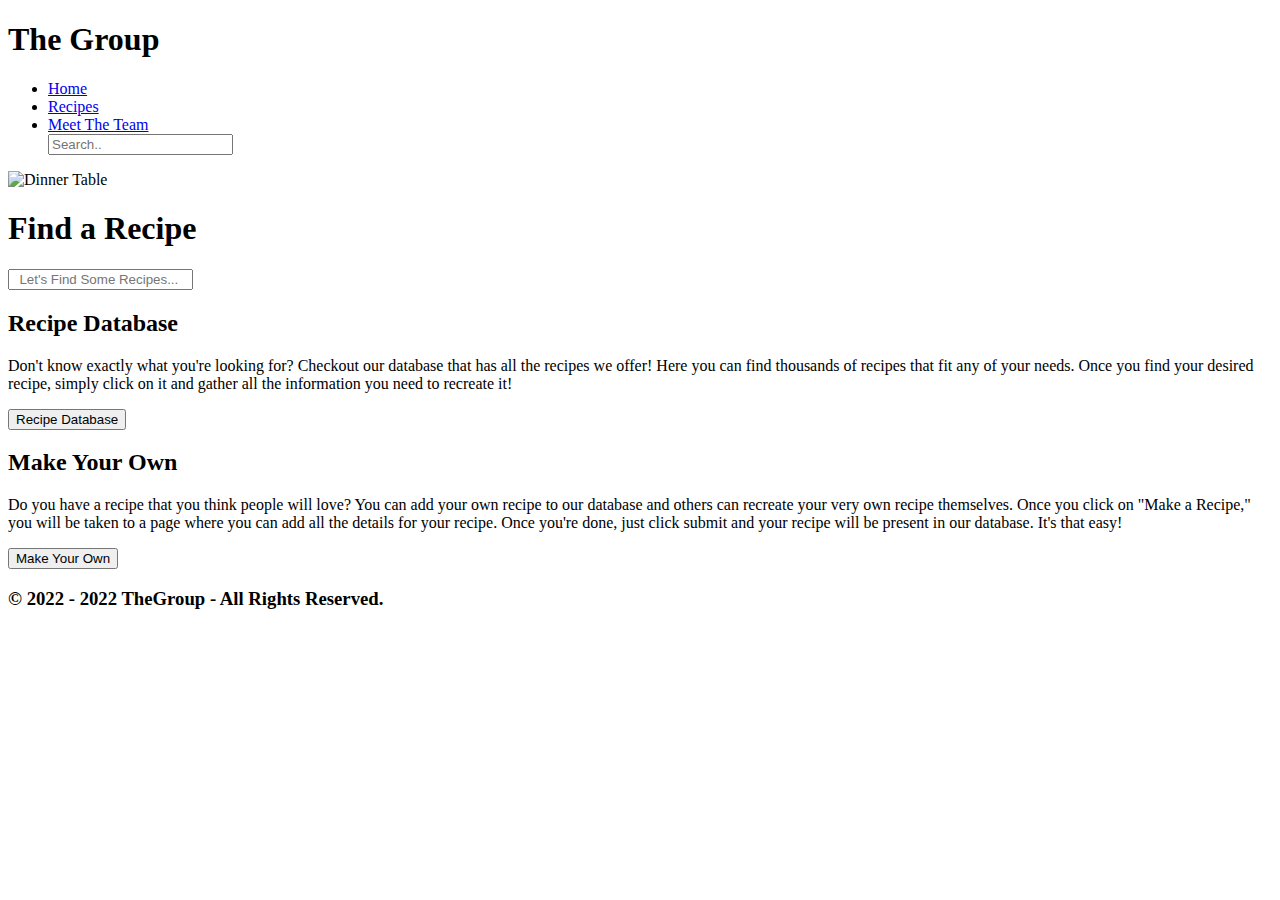
==== index.html @ 80baccbc "finished home page" ====
<!DOCTYPE html>
<html lang="en">
	<head>
		<link rel="stylesheet" href="masterStyles.css">
		<link rel="icon" href="tile.png">
		
		 <meta name="viewport" content="width=device-width, initial-scale=1.0">
	
		<title>Home Page</title>
	</head>
	<body>
        <div class="wrapper">   
            <div class = "a">
                <h1> The Group </h1>
                <nav id = "navbar">
                    <div class = "navitems">
                        <ul>
                            <li><a href = "/">Home</a></li>
                            <li><a href = "/recipes.html">Recipes</a></li>
                            <li><a href = "/aboutus.html">Meet The Team</a></li>
                            <div class="search">
                                <input type="text" placeholder="Search..">
                            </div>
                        </ul>
                    </div>
                </nav>
            </div>

            <div class = "b"> 
                <div class = "home">
                    <div class = "home-search">
                        <img src = "Images/fruit.jpeg" alt = "Dinner Table">
                        <h1>Find a Recipe</h1>
                        <input type="text" placeholder="  Let's Find Some Recipes...">
                    </div>

                    <div class = "home-text1">
                        <h2>Recipe Database</h2>
                        <p>Don't know exactly what you're looking for? Checkout our database that has all the recipes we offer! Here you can find thousands of recipes that fit any of your needs. Once you find your desired recipe, simply click on it and gather all the information you need to recreate it!</p>
                        <button type="button">Recipe Database</button>
                    </div>

                    <div class = "home-text2">
                        <h2>Make Your Own</h2>
                        <p>Do you have a recipe that you think people will love? You can add your own recipe to our database and others can recreate your very own recipe themselves. Once you click on "Make a Recipe," you will be taken to a page where you can add all the details for your recipe. Once you're done, just click submit and your recipe will be present in our database. It's that easy!</p>
                        <button type="button">Make Your Own</button>
                    </div>
                </div>
            </div>
                    
            <div class = "c"> 
                <h3>© 2022 - 2022 TheGroup - All Rights Reserved.</h3>    
            </div>
        </div>
	</body>	
</html>
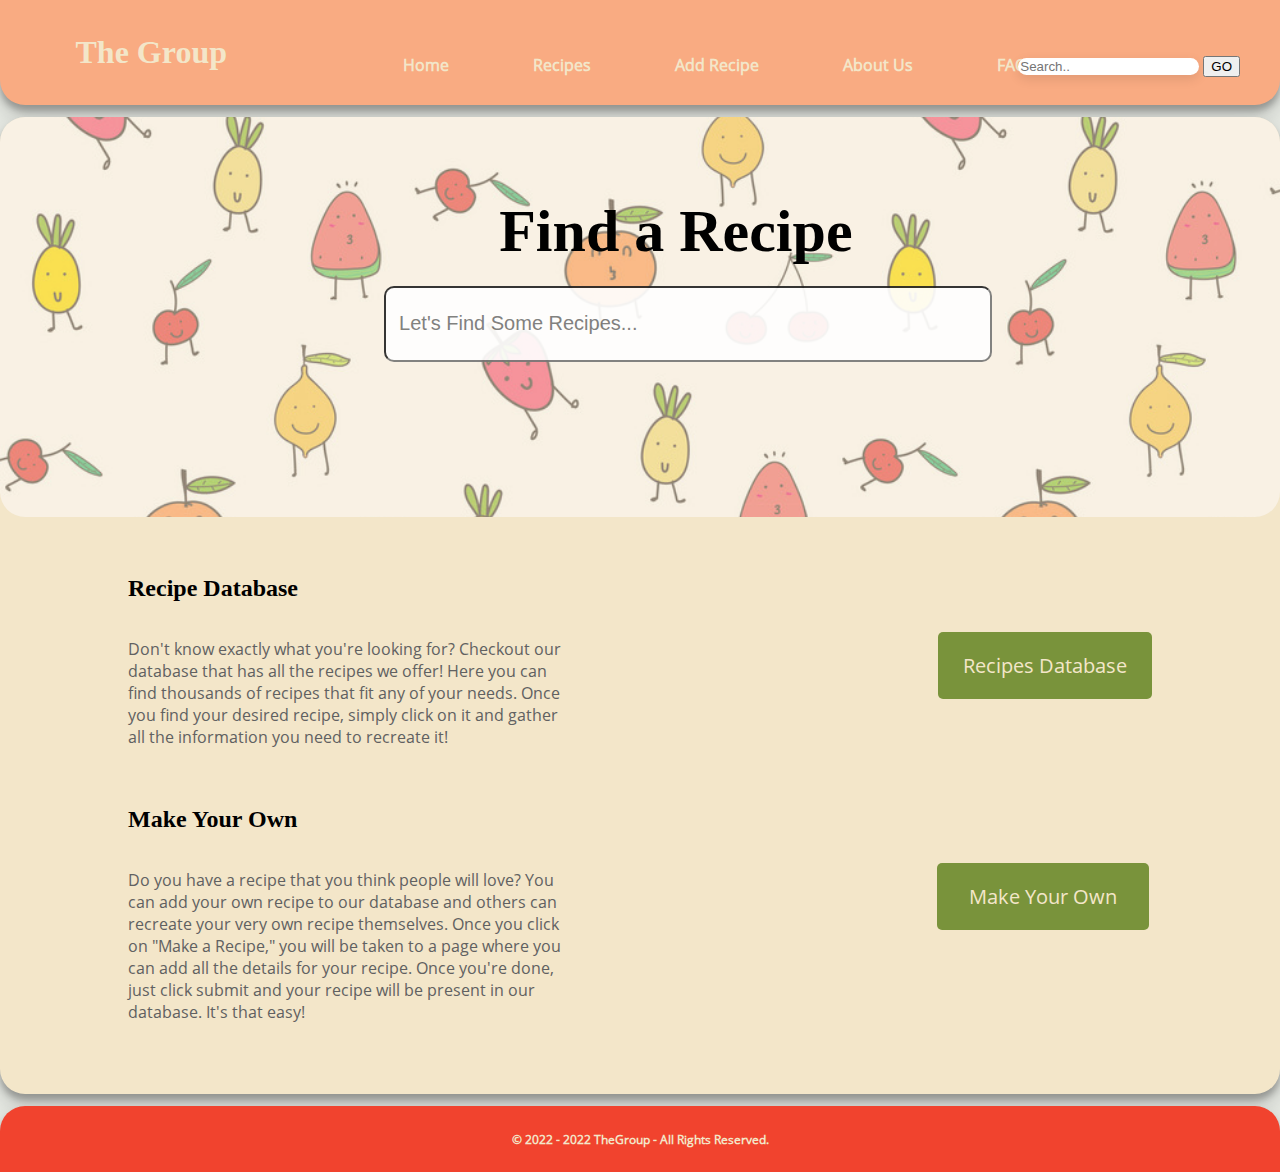
==== commit 395bfc5f: "theoretical search functionality utilizing app.py" ====
--- a/index.html
+++ b/index.html
@@ -1,56 +1,425 @@
 <!DOCTYPE html>
 <html lang="en">
 	<head>
-		<link rel="stylesheet" href="masterStyles.css">
+		<link rel="stylesheet" href="./masterStyles.css">
 		<link rel="icon" href="tile.png">
 		
 		 <meta name="viewport" content="width=device-width, initial-scale=1.0">
 	
 		<title>Home Page</title>
+        <style>
+            .box{
+                border: 2px solid rgb(118, 45, 45);
+                margin: 2%;
+                padding: 2%;
+                background-color: whitesmoke;
+                border-radius: 25px;
+                box-shadow: rgba(50, 50, 93, 0.25) 0px 13px 27px -5px, rgba(0, 0, 0, 0.3) 0px 8px 16px -8px;
+            }
+    
+            .hidden {
+                 display: none;
+            }
+
+            #addrecipe{
+                /* border: 1px solid black;  */
+                margin: auto; 
+                padding: 5%;
+            }
+
+            .Input{
+               /* text-align: center; */
+               margin: auto; 
+            }
+
+         </style>
 	</head>
 	<body>
         <div class="wrapper">   
             <div class = "a">
-                <h1> The Group </h1>
+                <h1> The Group</h1>
                 <nav id = "navbar">
                     <div class = "navitems">
                         <ul>
-                            <li><a href = "/">Home</a></li>
-                            <li><a href = "/recipes.html">Recipes</a></li>
-                            <li><a href = "/aboutus.html">Meet The Team</a></li>
+                            <li><div class="nav-item" id="showHome">Home</div></li>
+                            <li><div class="nav-item" id="showRecipes">Recipes</div></li>
+                            <li> <div class="nav-item" id="addRecipeForm">Add Recipe</div></li>
+                            <li> <div class="nav-item" id="showAboutUs">About Us</div></li>
+                            <li> <div class="nav-item" id="showFAQ">FAQ</div></li>
+
                             <div class="search">
-                                <input type="text" placeholder="Search..">
+                                <input id="searchOne" type="text" placeholder="Search..">
+                                <button id="searchButtonOne">GO</button>
                             </div>
+                             
                         </ul>
                     </div>
                 </nav>
             </div>
 
             <div class = "b"> 
-                <div class = "home">
-                    <div class = "home-search">
-                        <img src = "Images/fruit.jpeg" alt = "Dinner Table">
-                        <h1>Find a Recipe</h1>
-                        <input type="text" placeholder="  Let's Find Some Recipes...">
+
+                    <!-- The info that was on the home page -->
+                    <div class = "home" id="home">
+                        <div class = "home-search">
+                            <img src = "Images/fruit.jpeg" alt = "Fruit">
+                            <h1>Find a Recipe</h1>
+                            <input type="text" placeholder="  Let's Find Some Recipes...">
+                        </div>
+
+                        <div class = "home-text1">
+                            <h2>Recipe Database</h2>
+                            <p>Don't know exactly what you're looking for? Checkout our database that has all the recipes we offer! Here you can find thousands of recipes that fit any of your needs. Once you find your desired recipe, simply click on it and gather all the information you need to recreate it!</p>
+                            <a id = "recipes2">Recipes Database</a>
+                        </div>
+
+                        <div class = "home-text2">
+                            <h2>Make Your Own</h2>
+                            <p>Do you have a recipe that you think people will love? You can add your own recipe to our database and others can recreate your very own recipe themselves. Once you click on "Make a Recipe," you will be taken to a page where you can add all the details for your recipe. Once you're done, just click submit and your recipe will be present in our database. It's that easy!</p>
+                            <a id = "recipes2">Make Your Own</a>
+                        </div>
                     </div>
 
-                    <div class = "home-text1">
-                        <h2>Recipe Database</h2>
-                        <p>Don't know exactly what you're looking for? Checkout our database that has all the recipes we offer! Here you can find thousands of recipes that fit any of your needs. Once you find your desired recipe, simply click on it and gather all the information you need to recreate it!</p>
-                        <button type="button">Recipe Database</button>
-                    </div>
-
-                    <div class = "home-text2">
-                        <h2>Make Your Own</h2>
-                        <p>Do you have a recipe that you think people will love? You can add your own recipe to our database and others can recreate your very own recipe themselves. Once you click on "Make a Recipe," you will be taken to a page where you can add all the details for your recipe. Once you're done, just click submit and your recipe will be present in our database. It's that easy!</p>
-                        <button type="button">Make Your Own</button>
-                    </div>
-                </div>
+                    <!-- The info that was on the recipe page -->
+                    <div id = "recipes">
+                        <h3>All Recipies</h3>
+                   </div>
+
+                   <div id ="addrecipe">
+
+                       <div class = "Input"> Name:<br><input type="text" id="name"></div>
+                       <div class = "Input"> Description:<br><input type="text" id="description"></div>
+                       <div class = "Input">Ingredients: (Please Separate via Commas)<br><textarea  id="ingredients"></textarea></div>
+                       <div class = "Input"> Instructions: (Please Separate via Commas)<br><textarea  id="instructions"></textarea></div>
+                       <button class = "Input" id="button_send">Add!</button>
+
+                   </div>
+
+                   <!-- The info that was on the about us page -->
+                   <div class = "aboutUs" id = "aboutUs"> 
+                        <div class = "ourProject">
+                            <img src = "Images/girlcooking.jpeg" alt = "Girl Cooking">
+                            <h1>About Us</h1>
+                            <p>This project focuses on creating an easy-to-use database for any cooking needs. We understand the choice paralysis that comes with doing a Google search for any recipes and that's why we made a simple option for finding delicious recipes with detailed instructions. With "The Groups" recipe database, you can search for any recipes available using our search engine or just scrolling through our database yourself. We also provide the option to add your very own creations to share with all of our users. Our recipe database is your one-stop-shop for all of your cooking plans.</p>
+                        </div>
+
+                        <div class = "ourTeam">
+                            <h3>Our Team</h3>
+                            <img src = "Images/shreyCharacter.png" alt = "Shrey">
+                            <h4>Shrey Mittal</h4>
+                            <p>Shrey Mittal is a software engineer with plenty of experience in backend design. Mittal's Python script, coupled with his JSON database, allowed us to be able to display and add recipes. Additionally, Mittal created our search engine to incorporate substrings and fuzzy search.</p>
+                            <img src = "Images/samoCharacter.png" alt = "Samo">
+                            <h4>Samo Shally</h4>
+                            <p>Samo Shally is a software engineer who has worked on both frontend and backend development. Shally worked on creating an efficient frontend using dividers and integrated our frontend and backend development using PHP and Ajax to display recipes from our database.</p>
+                            <img src = "Images/soniaCharacter.png" alt = "Sonia">
+                            <h4>Sonia Jain</h4>
+                            <p>Sonia Jain is a software engineer who primarily works in frontend. Jain coded and designed the frontend that you see now. Using HTML and CSS, Jain designed the graphical user interface with functionality and ease in mind. Additionally, she wrote the instructions page and about us page.</p>
+                        </div>
+                   </div>
+
+                   <div class = "faq" id = "faq">
+                        <h1>Frequently Asked Questions</h1>
+                        <h3>How Do I Create a Recipe?</h3>
+                        <p>Creating a recipe is as easy a pie! To create, simple click on an "Make Your Own" link located on the navigation bar, on our home page, or on our recipes page. Afterwards, you will be directed to a form that prompts you with instructions. Enter any information in the proper box that is associated with each prompt. Once you have entered all your information, simply click on the "Create Recipe" button at the bottom of the page, and your recipe will be added to our database and shared with all of our users.</p>
+                        <h3>How Do I Access a Recipe?</h3>
+                        <p>There are two ways to access a recipe: <br> 1. If you click on the link in our navigation bar, titled "Recipes", or the link found on our home page, titled "Recipes Database", you will be directed to our database that contains our recipes. Here, you can scroll through all of our available recipes to find the one that's perfect for you. Once you find a recipe you enjoy, simply click on the recipe to be directed to the recipe's page where you can find all of the information you need to create it yourself. <br> 2. You can also search for any recipe you'd like by using our search bar located in the navigation bar or the search bar located on our home page. More information on this can be found below under "How Do I Search for a Recipe."</p>
+                        <h3>How Do I Search for a Recipe?</h3>
+                        <p>Searching for a recipe is easy! We have two functional search bars, one on the home page and one that is always available in the navigation bar. Simply type in the name of the recipe and hit enter, and you will be directed with the links of any recipes that match your search. With our search functionality, there is no need to worry about case or knowing the exact name of your recipe. Simply typing a word that is in the recipe name will bring up the link for your recipe.</p>
+                        <h3>How Do I Find Out More About the Creators?</h3>
+                        <p>That's sweet of you to ask!! If you're interested in finding out more about us, you can click on the "About Us" tab located in the navigation bar. Here you'll find information about the overall project, each of our team members, and their contributions.</p>
+
+                   </div>
+
+                   <div id="searchResults">
+                        
+                   </div>
             </div>
-                    
+        
             <div class = "c"> 
                 <h3>© 2022 - 2022 TheGroup - All Rights Reserved.</h3>    
             </div>
         </div>
+
+          <!-- show and hide elements -->
+          <script>
+            //Buttons to show and hide UI
+            let home = document.getElementById("showHome");
+            let recipes = document.getElementById("showRecipes");
+            let aboutUs= document.getElementById("showAboutUs");
+            let addRecipe2 = document.getElementById("addRecipeForm");
+            let faq = document.getElementById("showFAQ");
+
+            //Actual UI elements to show and hide
+            var homePageUI = document.getElementById("home");
+            let recipesUI = document.getElementById("recipes");
+            let aboutUsUI = document.getElementById("aboutUs");
+            let add = document.getElementById("addrecipe");
+            let faqUI = document.getElementById("faq");
+            let searchResults = document.getElementById("searchResults");
+
+            //Save recipie values
+            var newName = document.getElementById("name");
+            var description = document.getElementById("description");
+            var ingredients = document.getElementById("ingredients");
+            var instructions = document.getElementById("instructions");
+            var submit = document.getElementById("button_send");
+
+            function showSearch(){
+                homePageUI.classList.add("hidden");
+                recipesUI.classList.add("hidden");
+                aboutUsUI.classList.add("hidden");
+                add.classList.add("hidden");
+                faqUI.classList.add("hidden");
+                searchResults.classList.remove("hidden");
+            }
+
+            function showHome(){
+                homePageUI.classList.remove("hidden");
+                recipesUI.classList.add("hidden");
+                aboutUsUI.classList.add("hidden");
+                add.classList.add("hidden");
+                faqUI.classList.add("hidden");
+                searchResults.classList.add("hidden");
+            }
+
+            function showRecipes(){
+                homePageUI.classList.add("hidden");
+                recipesUI.classList.remove("hidden");
+                aboutUsUI.classList.add("hidden");
+                add.classList.add("hidden");
+                faqUI.classList.add("hidden");
+                searchResults.classList.add("hidden");
+            }
+
+            function showAboutUs(){
+                homePageUI.classList.add("hidden");
+                recipesUI.classList.add("hidden");
+                aboutUsUI.classList.remove("hidden");
+                add.classList.add("hidden");
+                faqUI.classList.add("hidden");
+                searchResults.classList.add("hidden");
+            }
+
+            function showAddRecipe(){
+                homePageUI.classList.add("hidden");
+                recipesUI.classList.add("hidden");
+                aboutUsUI.classList.add("hidden");
+                add.classList.remove("hidden"); 
+                faqUI.classList.add("hidden"); 
+                searchResults.classList.add("hidden");
+            }
+
+            function showFAQ(){
+                homePageUI.classList.add("hidden");
+                recipesUI.classList.add("hidden");
+                aboutUsUI.classList.add("hidden");
+                add.classList.add("hidden");
+                faqUI.classList.remove("hidden");
+                searchResults.classList.add("hidden");
+            }
+
+            home.onclick = function(event){
+                showHome();
+            }
+
+            recipes.onclick = function(event){
+                showRecipes();
+            }
+            
+            aboutUs.onclick = function(event){
+                showAboutUs();
+                
+            }
+
+        
+            addRecipe2.onclick = function(event){
+                showAddRecipe()
+                
+
+                newName.value = "";
+                ingredients.value = "";
+                instructions.value = "";
+                description.value = "";
+            }
+
+            faq.onclick = function(event){
+                showFAQ();
+                
+            }
+
+            showHome();
+        </script>
+
+        <!--jQuery library, allows me to use the ajax query below-->
+        <script src="https://code.jquery.com/jquery-3.5.1.min.js" integrity="sha256-9/aliU8dGd2tb6OSsuzixeV4y/faTqgFtohetphbbj0=" crossorigin="anonymous"></script>
+
+        <!-- Retrives and adds the recipies to the page-->
+        <script>
+            //link to the parent element to display recipes
+            let recipeBox = document.getElementById("recipes");
+                
+                    $(document).ready(function() {
+                        function getRecipesFromDB(){
+                            $.ajax({
+                                type: "GET",
+                                //source
+                                url: "getDatabase.php", 
+                                //will run if file is retrived 
+                                success: function(data, status){
+                                    recipeBox.innerHTML = "";
+                                    let actualData = JSON.parse(data);
+                                    
+                                    for (let x = 0; x< actualData.length ; x++){
+                                        let currentObj = actualData[x][Object.keys(actualData[x])];
+                                
+                                        let newBox = document.createElement('div');
+                                        newBox.classList.add('box');
+                            
+                                        newBox.dataset.name = actualData[x].Name;
+
+                                        function setNewBox(){
+                                            newBox.innerHTML = `
+                                                <h3 style="color: brown"> ${currentObj.Name}</h3> 
+                                                <p><h4>Description:</h3> ${currentObj.Description}</p> 
+                                                <p><h4>Ingredients:</h3> ${currentObj.Ingredients}</p> 
+                                                <p> <h4>Instructions</h3> ${currentObj.Instructions}</p>`;
+                                        }
+                                        setNewBox();
+
+                                        newBox.dataset.showing = "all";
+
+                                        newBox.onclick = function() {
+                                            if(newBox.dataset.showing == "all"){
+                                                newBox.innerHTML = `<h3 style="color: brown">Instructions: ${currentObj.Name}</h3><ul>`;
+
+                                                for(let x = 0; x<currentObj.Instructions.length; x++){
+                                                    newBox.innerHTML += `<li>${currentObj.Instructions[x]}</li>`;
+                                                }
+                                                newBox.innerHTML += "</ul>";
+                                                
+                                                newBox.dataset.showing = "instructions";
+                                            }else{
+                                                setNewBox();
+                                                newBox.dataset.showing = "all";
+                                            }
+                                        }
+                                        recipeBox.appendChild(newBox);
+                                    }
+                                },
+                                //Will run if there's an error
+                                error: function(request, data, status){
+                                    console.log("error");
+                                }
+                            })
+                         }
+               
+                //save entered recipe
+                    submit.onclick = function(){
+                        $.ajax({
+                            url: 'save.php',
+                            type: 'post',
+                            data: {
+                                name: newName.value,
+                                description: description.value, 
+                                ingredients: ingredients.value, 
+                                instructions: instructions.value
+                            },
+                            success: function(data, status) {
+                                //Clear old recepes and refresh them with the newly added one
+                                recipeBox.innerHTML ="";
+                                getRecipesFromDB();
+                                showRecipes();
+                                console.log(data);
+                            },
+                            error: function(request, data, status){
+                                console.log("error");
+                            }
+                        })
+                    }
+
+                    let searchOne = document.getElementById("searchOne");
+                    let searchButtonOne = document.getElementById("searchButtonOne");
+                    
+                    //search system for the navigation bar box
+                    searchButtonOne.onclick = function(){
+                        //find the index from python script
+                        $.ajax({
+                            url: 'search.php',
+                            type: 'post',
+                            data: {
+                                find: searchOne.value
+                            },
+                            success: function(data, status) {
+                                if(data == "-1"){
+                                    searchResults.innerHTML = `<h3>Nothing Found!<h3>`;
+                                }else{
+                                    generateSearchOutput(data);
+                                }
+                                 searchOne.value = ""; 
+                                 showSearch();
+                            },
+                            error: function(request, data, status){
+                                console.log("error");
+                            }
+                        })
+                    }
+
+                    //generate the recipes based on the index passed back from python script
+                    function generateSearchOutput(index){
+                        $.ajax({
+                            type: "GET",
+                            //source
+                            url: "getDatabase.php", 
+                            //will run if file is retrived 
+                            success: function(data, status){
+                                searchResults.innerHTML = "";
+                                let actualData = JSON.parse(data);
+                                let currentObj = actualData[index][Object.keys(actualData[index])];
+
+                                let newBox = document.createElement('div');
+                                newBox.classList.add('box');
+                            
+                                newBox.dataset.name = actualData[index].Name;
+
+                                function setNewBox(){
+                                    newBox.innerHTML = `
+                                        <h3 style="color: brown"> ${currentObj.Name}</h3> 
+                                        <p><h4>Description:</h3> ${currentObj.Description}</p> 
+                                        <p><h4>Ingredients:</h3> ${currentObj.Ingredients}</p> 
+                                        <p> <h4>Instructions</h3> ${currentObj.Instructions}</p>`;
+                                }
+                                setNewBox();
+
+                                newBox.dataset.showing = "all";
+
+                                newBox.onclick = function() {
+                                    if(newBox.dataset.showing == "all"){
+                                        newBox.innerHTML = `<h3 style="color: brown">Instructions: ${currentObj.Name}</h3><ul>`;
+
+                                        for(let x = 0; x<currentObj.Instructions.length; x++){
+                                            newBox.innerHTML += `<li>${currentObj.Instructions[x]}</li>`;
+                                        }
+                                        newBox.innerHTML += "</ul>";
+                                        
+                                        newBox.dataset.showing = "instructions";
+                                    }else{
+                                        setNewBox();
+                                        newBox.dataset.showing = "all";
+                                    }
+                                }
+
+                                searchResults.appendChild(newBox);
+                            },
+                            //Will run if there's an error
+                            error: function(request, data, status){
+                                console.log("error");
+                            }
+                        })
+                    }
+
+                    //initial retrival of recipes 
+                    getRecipesFromDB();
+                }) 
+        </script>
 	</body>	
 </html>
--- a/masterStyles.css
+++ b/masterStyles.css
@@ -0,0 +1,335 @@
+@font-face {
+	font-family: openSans-Regular;
+	src: url(OpenSans-Regular.ttf);
+}
+
+/*------Basic Alignment------*/
+
+body{
+	background-color: #e5e8e2;
+	font-family:openSans-Regular;
+    margin: 0%;
+}
+
+.a, .b, .c,.d,.e{
+	background-color: #FEE9B8;
+	padding: 1%;
+    position: relative;
+    
+	/* border: 1px solid white; */
+    box-shadow: rgba(0, 0, 0, 0.19) 0px 10px 20px, rgba(0, 0, 0, 0.23) 0px 6px 6px;
+    border-radius: 25px;
+}
+
+.a{
+    border-top-left-radius: 0%;
+    border-top-right-radius: 0%;
+    background-color: #F9AB82;
+    position: relative;
+    padding: 1%;
+}
+
+.b{
+    margin: 0%;
+    padding: 0%;
+    position: relative;
+    background-color: #f3e6c9;
+}
+
+.c{
+    border-bottom-left-radius: 0%;
+    border-bottom-right-radius: 0%;
+    background-color: #F1432E;
+}
+
+/*--------Header--------*/
+
+.a h1{
+    padding-left: 5%;
+    font-family: "Times New Roman", Times, serif;
+    color: #f3e6c9;
+    float: left;
+}
+
+#navbar{
+    padding-top: 2%;
+}
+
+#navbar ul{
+    padding-right: 240px;
+    list-style: none;
+    float: right;
+}
+
+#navbar li{
+    color: #f3e6c9;
+    display: inline-block;
+    font-weight: bold;
+    margin-left: 80px;
+}
+
+.nav-item:hover{
+    color: #79933b;
+}
+
+.search{
+    position: absolute;
+    right : 40px;
+    display: inline-block; 
+}
+
+.search input{
+    border-radius: 25px;
+    border: none;
+    box-shadow: rgba(0, 0, 0, 0.1) 0px 4px 12px;
+}
+
+/*------Home Page------*/
+
+.home{
+    padding-bottom: 3%;
+}
+
+.home-search{
+    height: 400px;
+}
+
+.home-search img{
+    border-radius: 25px;
+    border-top-right-radius: 25px;
+    position: absolute;
+    width: 100%;
+    height: 400px;
+    object-fit: cover;
+    object-position: 100%;
+    opacity: 0.6;
+}
+
+.home-search input{
+    position: relative;
+    width: 600px;
+    height: 70px;
+    left: 30%;
+    background-color: white;
+    opacity: 0.9;
+    border-radius: 10px;
+    font-size: 20px;
+    
+}
+
+.home-search h1{
+    font-family: "Times New Roman", Times, serif;
+    margin: 0%;
+    font-size: 60px;
+    position: relative;
+    padding-top: 80px;
+    padding-bottom: 20px;
+    left: 39%;
+}
+
+.home-text1{
+    padding: 3%;
+    padding-left: 10%;
+    position: relative;
+    font-family: "Times New Roman", Times, serif;
+}
+
+.home-text1 h2{
+    color: black;
+    float: left;
+}
+
+.home-text1 p{
+    font-family: openSans-Regular;
+    float: left;
+    padding-right: 60%;
+    color: rgb(97, 97, 97);
+}
+
+.home-text1 a{
+    position: absolute;
+    font-family: openSans-Regular;
+    background-color: #79933b;
+    color: #f3e6c9;
+    font-size: 20px;
+    padding: 20px 25px;
+    text-align: center;
+    text-decoration: none;
+    display: inline-block;
+    margin-left: 50%;
+    margin-top: 6%;
+    border-radius: 5px;
+}
+
+.home-text1 a:hover{
+    background-color: #3f4e1e;
+}
+
+.home-text2{
+    padding: 3%;
+    padding-top: 15%;
+    padding-left: 10%;
+    position: relative;
+    font-family: "Times New Roman", Times, serif;
+}
+
+.home-text2 h2{
+    color: black;
+    float: left;
+}
+
+.home-text2 p{
+    font-family: openSans-Regular;
+    float: left;
+    padding-right: 60%;
+    padding-bottom: 5%;
+    color: rgb(97, 97, 97);
+}
+
+.home-text2 a{
+    position: absolute;
+    font-family: openSans-Regular;
+    background-color: #79933b;
+    color: #f3e6c9;
+    font-size: 20px;
+    padding: 20px 32px;
+    text-align: center;
+    text-decoration: none;
+    display: inline-block;
+    margin-left: 50%;
+    margin-top: 6%;
+    border-radius: 5px;
+}
+
+.home-text2 a:hover{
+    background-color: #3f4e1e;
+}
+
+/*------ABOUT US------*/
+.aboutUs p{
+    margin-left: 51%;;
+    margin-right: 15%;
+}
+
+.ourProject{
+    float: left;
+    padding: 3%;
+    background-color: #CFE3EC;
+}
+
+.ourProject h1{
+    font-family: "Times New Roman", Times, serif;
+    font-size: 50px;
+    margin-left: 51%;
+}
+
+.ourProject img{
+    position: absolute;
+    float: right;
+    margin: 0%;
+    margin-left: 18%;
+    width: 350px;
+}
+
+.ourProject p{
+    float: left;
+    line-height: 2.3;
+    color: rgb(97, 97, 97);
+}
+
+.ourTeam img{
+    position: absolute;
+    margin-top: 2%;
+    width: 230px;
+    margin-left: 20%;
+}
+
+.ourTeam{
+    float: right;
+    padding: 3%;
+}
+
+.ourTeam p{
+    line-height: 2.3;
+    margin-top: 0%;
+    margin-bottom: 5%;
+    color: rgb(97, 97, 97);
+}
+
+.ourTeam h3{
+    font-family: "Times New Roman", Times, serif;
+    font-size: 45px;
+}
+
+.ourTeam h4{
+    font-family: "Times New Roman", Times, serif;
+    text-align: center;
+    color: black;
+    margin-left: 12%;
+    font-size: 24px;
+}
+
+/*-------FAQ-------*/
+.faq{
+    padding: 3%;
+}
+
+.faq h1{
+    font-family: "Times New Roman", Times, serif;
+    text-align: center;
+    padding-bottom: 3%;
+}
+
+.faq h3{
+    padding-left: 3%;
+    font-family: "Times New Roman", Times, serif;
+    text-align: left;
+}
+
+.faq p{
+    line-height: 2;
+    color: rgb(97, 97, 97);
+    padding-left: 5%;
+    padding-right: 5%;
+}
+
+
+
+/*------FOOTER------*/
+.c h3{
+    color: #f3e6c9;
+    font-size: 12px;
+}
+/*------ETC------*/
+
+h3{
+    text-align: center;
+}
+
+h2{
+    color: #F6E7CB;
+}
+
+.a{grid-area: a;}
+
+.b{grid-area: b;}
+
+.c{grid-area: c;}
+
+.d{grid-area: d;}
+
+.e{grid-area: e;}
+
+
+.wrapper { 
+    display:grid; 
+    grid-auto-columns: 1fr;
+    grid-auto-rows: minmax(1fr, auto); 
+    grid-gap: 1%;
+    grid-template-areas: 
+    
+    'a a a a'
+    'b b b b' 
+    'c c c c'
+    ; 	
+}
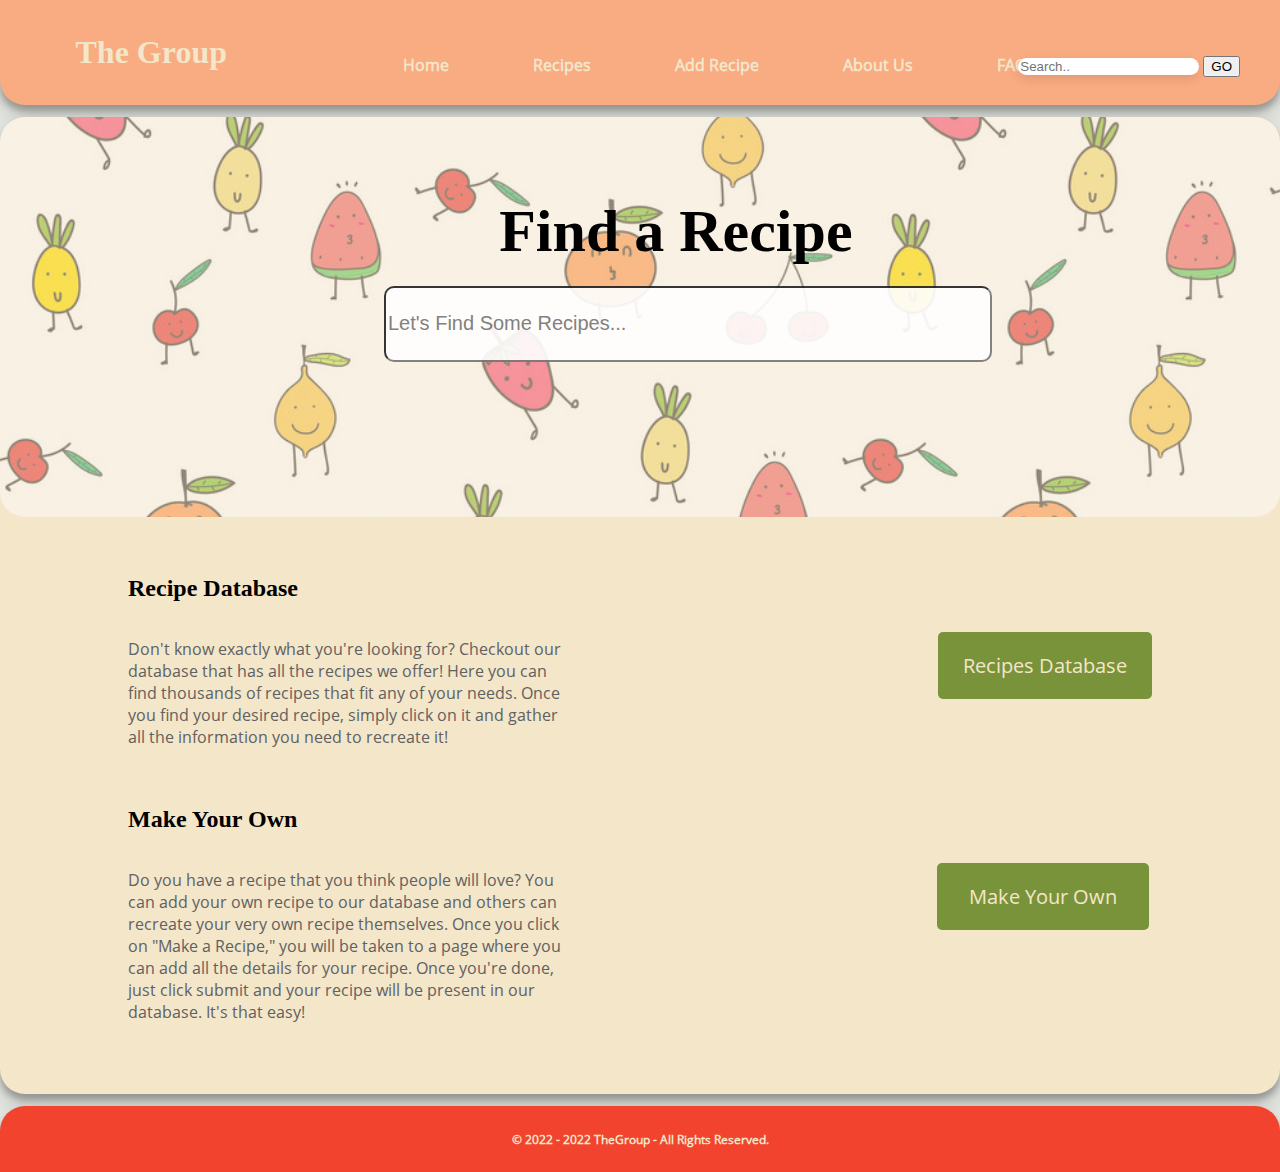
==== commit 248f4dcc: "General updates" ====
--- a/index.html
+++ b/index.html
@@ -64,19 +64,21 @@
                         <div class = "home-search">
                             <img src = "Images/fruit.jpeg" alt = "Fruit">
                             <h1>Find a Recipe</h1>
-                            <input type="text" placeholder="  Let's Find Some Recipes...">
+                            <div>
+                                 <input id ="searchTwo" type="text" placeholder="Let's Find Some Recipes...">
+                            </div>
                         </div>
 
                         <div class = "home-text1">
                             <h2>Recipe Database</h2>
                             <p>Don't know exactly what you're looking for? Checkout our database that has all the recipes we offer! Here you can find thousands of recipes that fit any of your needs. Once you find your desired recipe, simply click on it and gather all the information you need to recreate it!</p>
-                            <a id = "recipes2">Recipes Database</a>
+                            <a id = "databaseLinkOne">Recipes Database</a>
                         </div>
 
                         <div class = "home-text2">
                             <h2>Make Your Own</h2>
                             <p>Do you have a recipe that you think people will love? You can add your own recipe to our database and others can recreate your very own recipe themselves. Once you click on "Make a Recipe," you will be taken to a page where you can add all the details for your recipe. Once you're done, just click submit and your recipe will be present in our database. It's that easy!</p>
-                            <a id = "recipes2">Make Your Own</a>
+                            <a id = "makeYourOwnLinkOne">Make Your Own</a>
                         </div>
                     </div>
 
@@ -139,6 +141,21 @@
                 <h3>© 2022 - 2022 TheGroup - All Rights Reserved.</h3>    
             </div>
         </div>
+
+        <!-- extra button elements on home page -->
+        <script> 
+            let databaseLinkOne = document.getElementById("databaseLinkOne");
+            let makeYourOwnLinkOne = document.getElementById("makeYourOwnLinkOne");
+            
+            databaseLinkOne.onclick = function(){
+                showRecipes();
+                consol.log("got here");
+            }
+
+            makeYourOwnLinkOne.onclick = function(){
+                showAddRecipe();
+            }
+        </script>
 
           <!-- show and hide elements -->
           <script>
@@ -338,7 +355,10 @@
                     }
 
                     let searchOne = document.getElementById("searchOne");
+                    let searchTwo = document.getElementById("");
+
                     let searchButtonOne = document.getElementById("searchButtonOne");
+                    let serchButtonTwo = document.getElementById("");
                     
                     //search system for the navigation bar box
                     searchButtonOne.onclick = function(){
@@ -347,9 +367,10 @@
                             url: 'search.php',
                             type: 'post',
                             data: {
-                                find: searchOne.value
+                                find: (searchOne.value).replaceAll(' ', '_')
                             },
                             success: function(data, status) {
+                                console.log(data);
                                 if(data == "-1"){
                                     searchResults.innerHTML = `<h3>Nothing Found!<h3>`;
                                 }else{
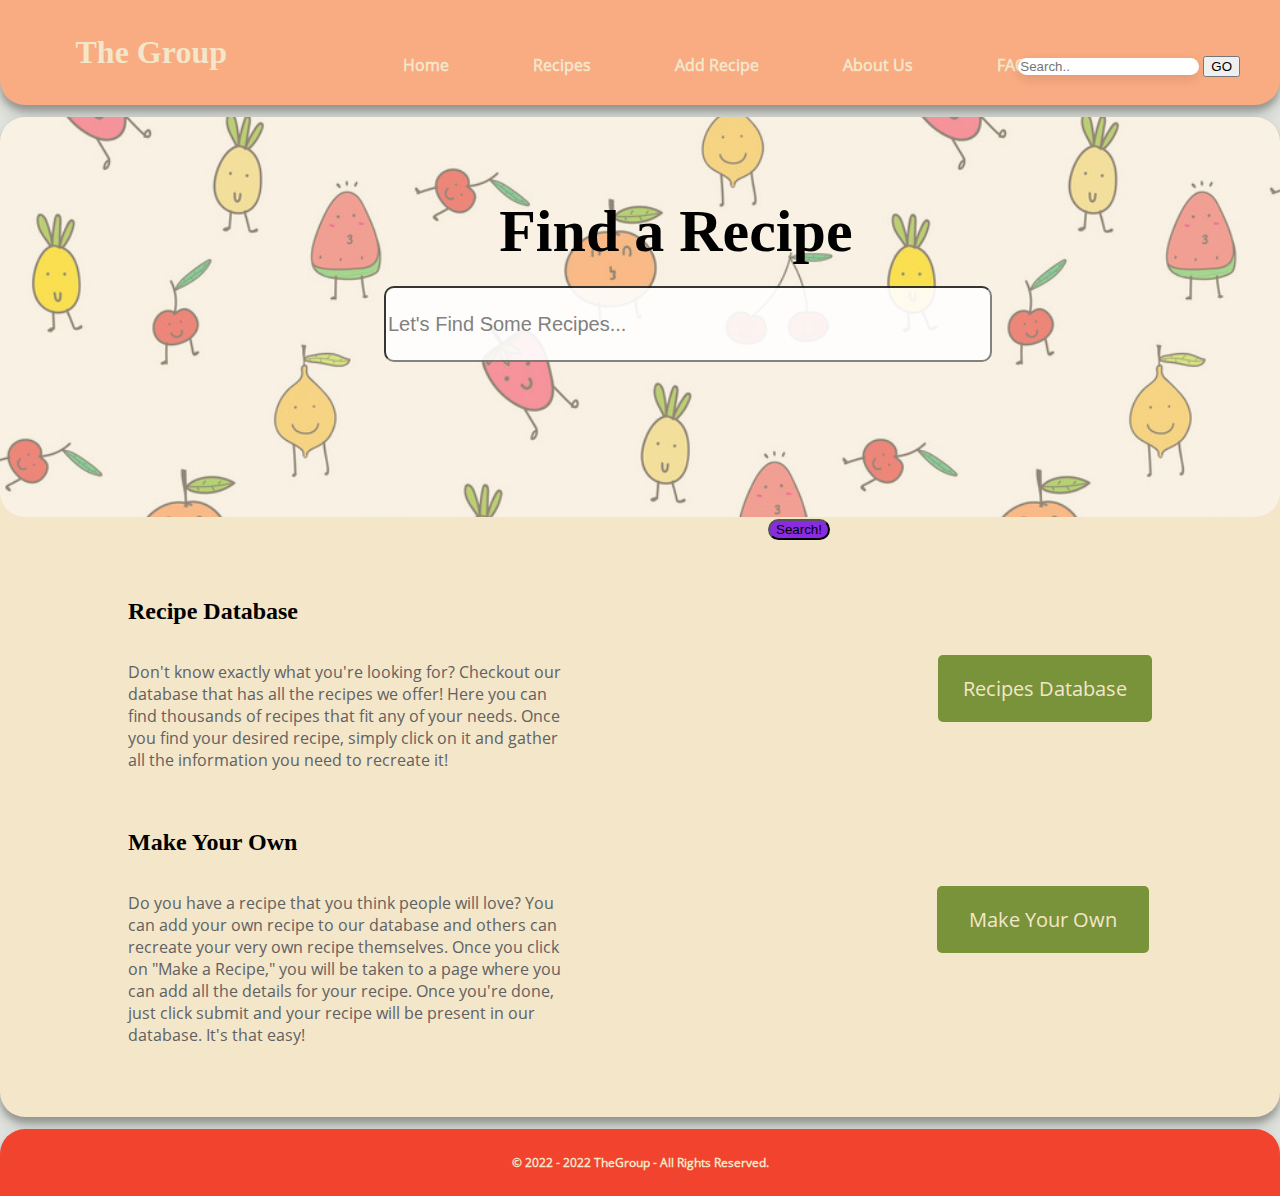
==== commit 3268a306: "added search to home page" ====
--- a/index.html
+++ b/index.html
@@ -58,16 +58,15 @@
             </div>
 
             <div class = "b"> 
-
                     <!-- The info that was on the home page -->
                     <div class = "home" id="home">
                         <div class = "home-search">
                             <img src = "Images/fruit.jpeg" alt = "Fruit">
                             <h1>Find a Recipe</h1>
-                            <div>
-                                 <input id ="searchTwo" type="text" placeholder="Let's Find Some Recipes...">
-                            </div>
+                            <input id ="searchTwo" type="text" placeholder="Let's Find Some Recipes...">
                         </div>
+
+                        <button style="margin-left: 60%; opacity: 1; background-color: blueviolet; border-radius: 25px;" id="searchButtonTwo">Search!</button>
 
                         <div class = "home-text1">
                             <h2>Recipe Database</h2>
@@ -111,8 +110,8 @@
                             <h4>Shrey Mittal</h4>
                             <p>Shrey Mittal is a software engineer with plenty of experience in backend design. Mittal's Python script, coupled with his JSON database, allowed us to be able to display and add recipes. Additionally, Mittal created our search engine to incorporate substrings and fuzzy search.</p>
                             <img src = "Images/samoCharacter.png" alt = "Samo">
-                            <h4>Samo Shally</h4>
-                            <p>Samo Shally is a software engineer who has worked on both frontend and backend development. Shally worked on creating an efficient frontend using dividers and integrated our frontend and backend development using PHP and Ajax to display recipes from our database.</p>
+                            <h4>Samuel Shally</h4>
+                            <p>Samuel Shally is a software engineer who has worked on both frontend and backend development. Shally worked on creating an efficient frontend using dividers and integrated our frontend and backend development using PHP and Ajax to display recipes from our database.</p>
                             <img src = "Images/soniaCharacter.png" alt = "Sonia">
                             <h4>Sonia Jain</h4>
                             <p>Sonia Jain is a software engineer who primarily works in frontend. Jain coded and designed the frontend that you see now. Using HTML and CSS, Jain designed the graphical user interface with functionality and ease in mind. Additionally, she wrote the instructions page and about us page.</p>
@@ -355,10 +354,10 @@
                     }
 
                     let searchOne = document.getElementById("searchOne");
-                    let searchTwo = document.getElementById("");
+                    let searchTwo = document.getElementById("searchTwo");
 
                     let searchButtonOne = document.getElementById("searchButtonOne");
-                    let serchButtonTwo = document.getElementById("");
+                    let serchButtonTwo = document.getElementById("searchButtonTwo");
                     
                     //search system for the navigation bar box
                     searchButtonOne.onclick = function(){
@@ -370,6 +369,7 @@
                                 find: (searchOne.value).replaceAll(' ', '_')
                             },
                             success: function(data, status) {
+                                // console.log((searchOne.value).replaceAll(' ', '_'));
                                 console.log(data);
                                 if(data == "-1"){
                                     searchResults.innerHTML = `<h3>Nothing Found!<h3>`;
@@ -385,6 +385,33 @@
                         })
                     }
 
+                    serchButtonTwo.onclick = function(){
+                        console.log("got here");
+                        //find the index from python script
+                        $.ajax({
+                            url: 'search.php',
+                            type: 'post',
+                            data: {
+                                find: (searchTwo.value).replaceAll(' ', '_')
+                            },
+                            success: function(data, status) {
+                                // console.log((searchOne.value).replaceAll(' ', '_'));
+                                console.log(data);
+                                if(data == "-1"){
+                                    searchResults.innerHTML = `<h3>Nothing Found!<h3>`;
+                                }else{
+                                    generateSearchOutput(data);
+                                }
+                                 searchOne.value = ""; 
+                                 showSearch();
+                            },
+                            error: function(request, data, status){
+                                console.log("error");
+                            }
+                        })
+                    }
+
+                    
                     //generate the recipes based on the index passed back from python script
                     function generateSearchOutput(index){
                         $.ajax({
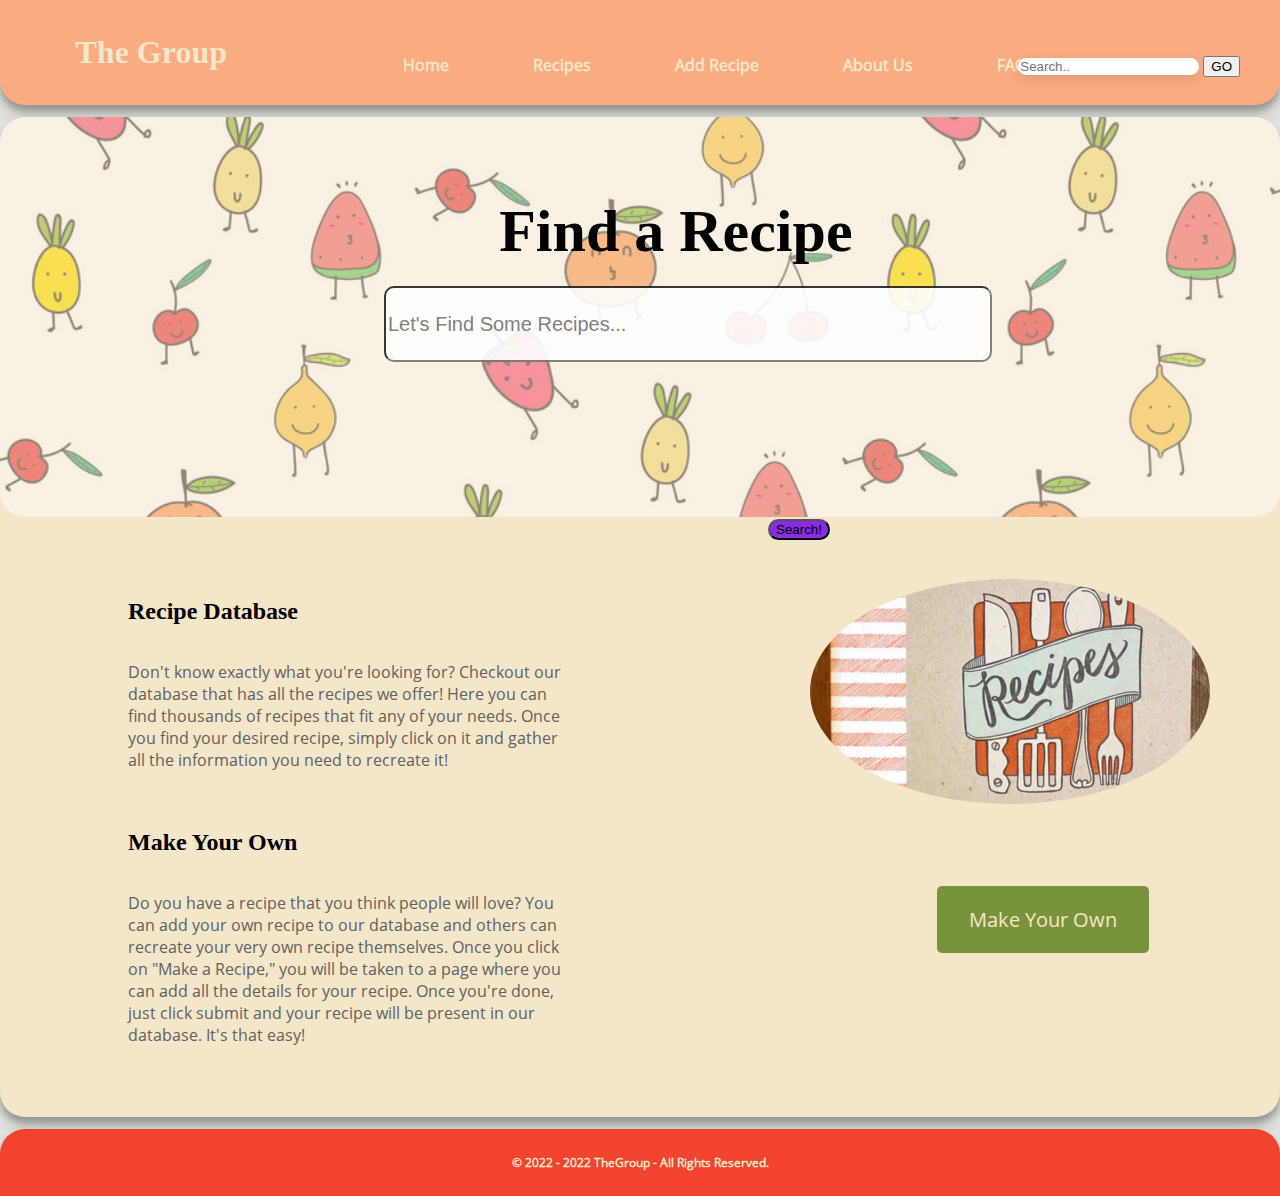
==== commit be084efd: "Minor adjustments to instructions page/about us and edits to broken links" ====
--- a/index.html
+++ b/index.html
@@ -71,7 +71,7 @@
                         <div class = "home-text1">
                             <h2>Recipe Database</h2>
                             <p>Don't know exactly what you're looking for? Checkout our database that has all the recipes we offer! Here you can find thousands of recipes that fit any of your needs. Once you find your desired recipe, simply click on it and gather all the information you need to recreate it!</p>
-                            <a id = "databaseLinkOne">Recipes Database</a>
+                            <img src = "/Images/k_archive_3fa80fedf5d0cada03d359fa428a0fe1c11a2635.jpg">
                         </div>
 
                         <div class = "home-text2">
@@ -108,26 +108,26 @@
                             <h3>Our Team</h3>
                             <img src = "Images/shreyCharacter.png" alt = "Shrey">
                             <h4>Shrey Mittal</h4>
-                            <p>Shrey Mittal is a software engineer with plenty of experience in backend design. Mittal's Python script, coupled with his JSON database, allowed us to be able to display and add recipes. Additionally, Mittal created our search engine to incorporate substrings and fuzzy search.</p>
+                            <p>Shrey Mittal is a software engineer with plenty of experience in backend design. Mittal's Python script, coupled with his JSON database, allowed us to be able to display and add recipes. Additionally, Mittal created our search engine to ignore case and match substrings.</p>
                             <img src = "Images/samoCharacter.png" alt = "Samo">
                             <h4>Samuel Shally</h4>
-                            <p>Samuel Shally is a software engineer who has worked on both frontend and backend development. Shally worked on creating an efficient frontend using dividers and integrated our frontend and backend development using PHP and Ajax to display recipes from our database.</p>
+                            <p>Samuel Shally is a software engineer who has worked on frontend and backend development. Shally worked on integrating our frontend and backend development using PHP and Ajax to display recipes from our database. He made our "Recipes" and "Add Recipes" pages to show recipes and add recipes through and HTML form.</p>
                             <img src = "Images/soniaCharacter.png" alt = "Sonia">
                             <h4>Sonia Jain</h4>
-                            <p>Sonia Jain is a software engineer who primarily works in frontend. Jain coded and designed the frontend that you see now. Using HTML and CSS, Jain designed the graphical user interface with functionality and ease in mind. Additionally, she wrote the instructions page and about us page.</p>
+                            <p>Sonia Jain is a software engineer who primarily works in the front end. Jain coded and designed the front that you see now. Using HTML and CSS, Jain created the graphical user interface with functionality and ease. Additionally, she wrote the instructions page and the About Us page. Lastly, she made the Confluence Wiki which contains all our documentation.</p>
                         </div>
                    </div>
 
                    <div class = "faq" id = "faq">
                         <h1>Frequently Asked Questions</h1>
                         <h3>How Do I Create a Recipe?</h3>
-                        <p>Creating a recipe is as easy a pie! To create, simple click on an "Make Your Own" link located on the navigation bar, on our home page, or on our recipes page. Afterwards, you will be directed to a form that prompts you with instructions. Enter any information in the proper box that is associated with each prompt. Once you have entered all your information, simply click on the "Create Recipe" button at the bottom of the page, and your recipe will be added to our database and shared with all of our users.</p>
+                        <p>Creating a recipe is as easy as pie! To create a recipe, simply click on the "Make Your Own" link located on the navigation bar or our home page. Afterward, you will be directed to a form that prompts you with instructions. Enter any information in the appropriate box that is associated with each prompt. Once you have entered all your data,  click on the "Add!" button, and your recipe will be added to our database.</p>
                         <h3>How Do I Access a Recipe?</h3>
-                        <p>There are two ways to access a recipe: <br> 1. If you click on the link in our navigation bar, titled "Recipes", or the link found on our home page, titled "Recipes Database", you will be directed to our database that contains our recipes. Here, you can scroll through all of our available recipes to find the one that's perfect for you. Once you find a recipe you enjoy, simply click on the recipe to be directed to the recipe's page where you can find all of the information you need to create it yourself. <br> 2. You can also search for any recipe you'd like by using our search bar located in the navigation bar or the search bar located on our home page. More information on this can be found below under "How Do I Search for a Recipe."</p>
+                        <p>There are two ways to access a recipe: <br> 1. If you click on the link in our navigation bar, titled "Recipes," or the link found on our home page, titled "Recipes Database," you will be directed to our database, which contains our recipes. Here, you can scroll through all of our available recipes to find the one that's perfect for you. Once you find a recipe you enjoy, click on the recipe to be directed to the recipe's page, where you can find all the information you need to create it yourself. <br> 2. You can also search for any recipe you'd like by using our search bar located in the navigation bar or the search bar located on our home page. More information can be found below under "How Do I Search for a Recipe."</p>
                         <h3>How Do I Search for a Recipe?</h3>
-                        <p>Searching for a recipe is easy! We have two functional search bars, one on the home page and one that is always available in the navigation bar. Simply type in the name of the recipe and hit enter, and you will be directed with the links of any recipes that match your search. With our search functionality, there is no need to worry about case or knowing the exact name of your recipe. Simply typing a word that is in the recipe name will bring up the link for your recipe.</p>
+                        <p>Searching for a recipe is easy! We have two functional search bars, one on the home page and one always available in the navigation bar. Type in the recipe's name and hit enter, and you will be directed to the links of any recipes that match your search. With our search functionality, there is no need to worry about case or knowing the exact name of your recipe. Simply typing a word in the recipe name will bring up the link for your recipe.</p>
                         <h3>How Do I Find Out More About the Creators?</h3>
-                        <p>That's sweet of you to ask!! If you're interested in finding out more about us, you can click on the "About Us" tab located in the navigation bar. Here you'll find information about the overall project, each of our team members, and their contributions.</p>
+                        <p>That's sweet of you to ask!! If you're interested in finding out more about us, you can click on the "About Us" tab in the navigation bar. Here you'll find information about the overall project, each of our team members, and their contributions.</p>
 
                    </div>
 
--- a/masterStyles.css
+++ b/masterStyles.css
@@ -146,19 +146,16 @@
     color: rgb(97, 97, 97);
 }
 
-.home-text1 a{
+.home-text1 img{
+    width: 400px;
+    border-radius: 50%;
     position: absolute;
     font-family: openSans-Regular;
-    background-color: #79933b;
-    color: #f3e6c9;
     font-size: 20px;
-    padding: 20px 25px;
     text-align: center;
     text-decoration: none;
     display: inline-block;
-    margin-left: 50%;
-    margin-top: 6%;
-    border-radius: 5px;
+    margin-left: 40%;
 }
 
 .home-text1 a:hover{
